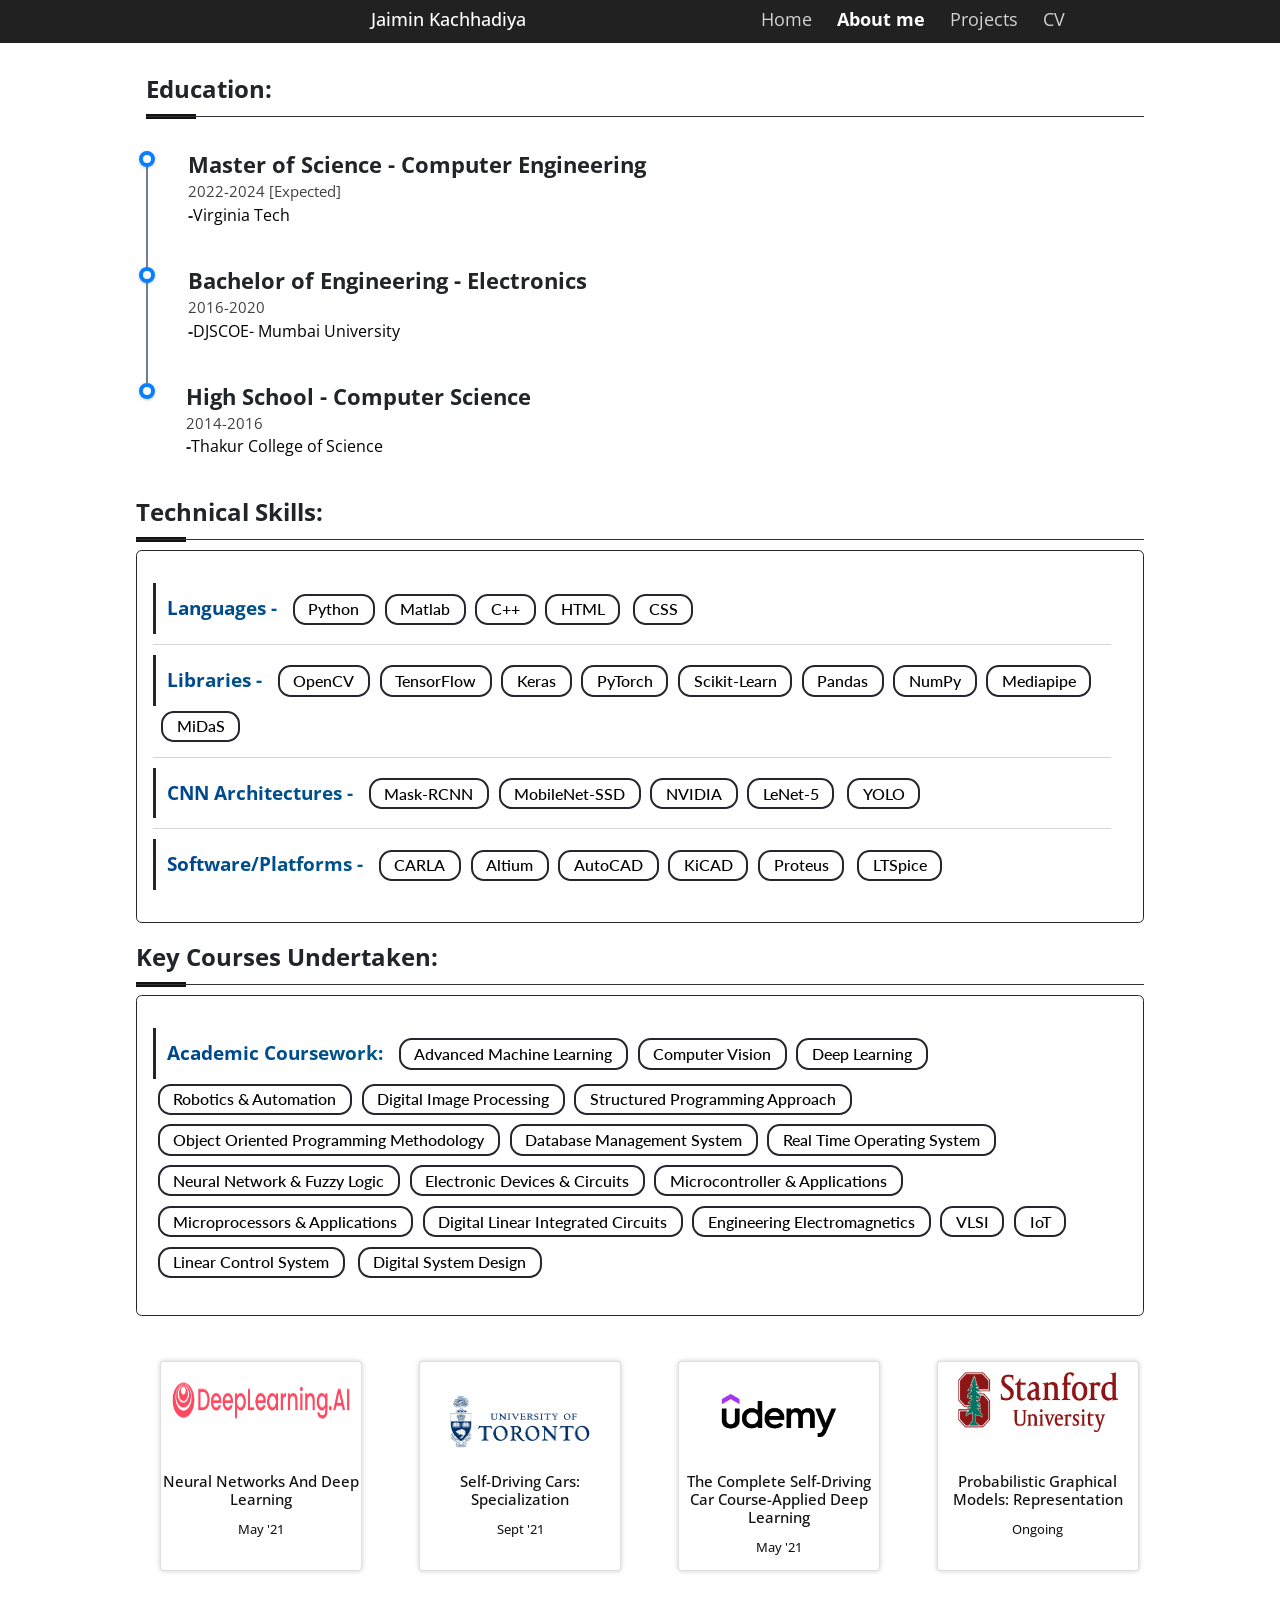
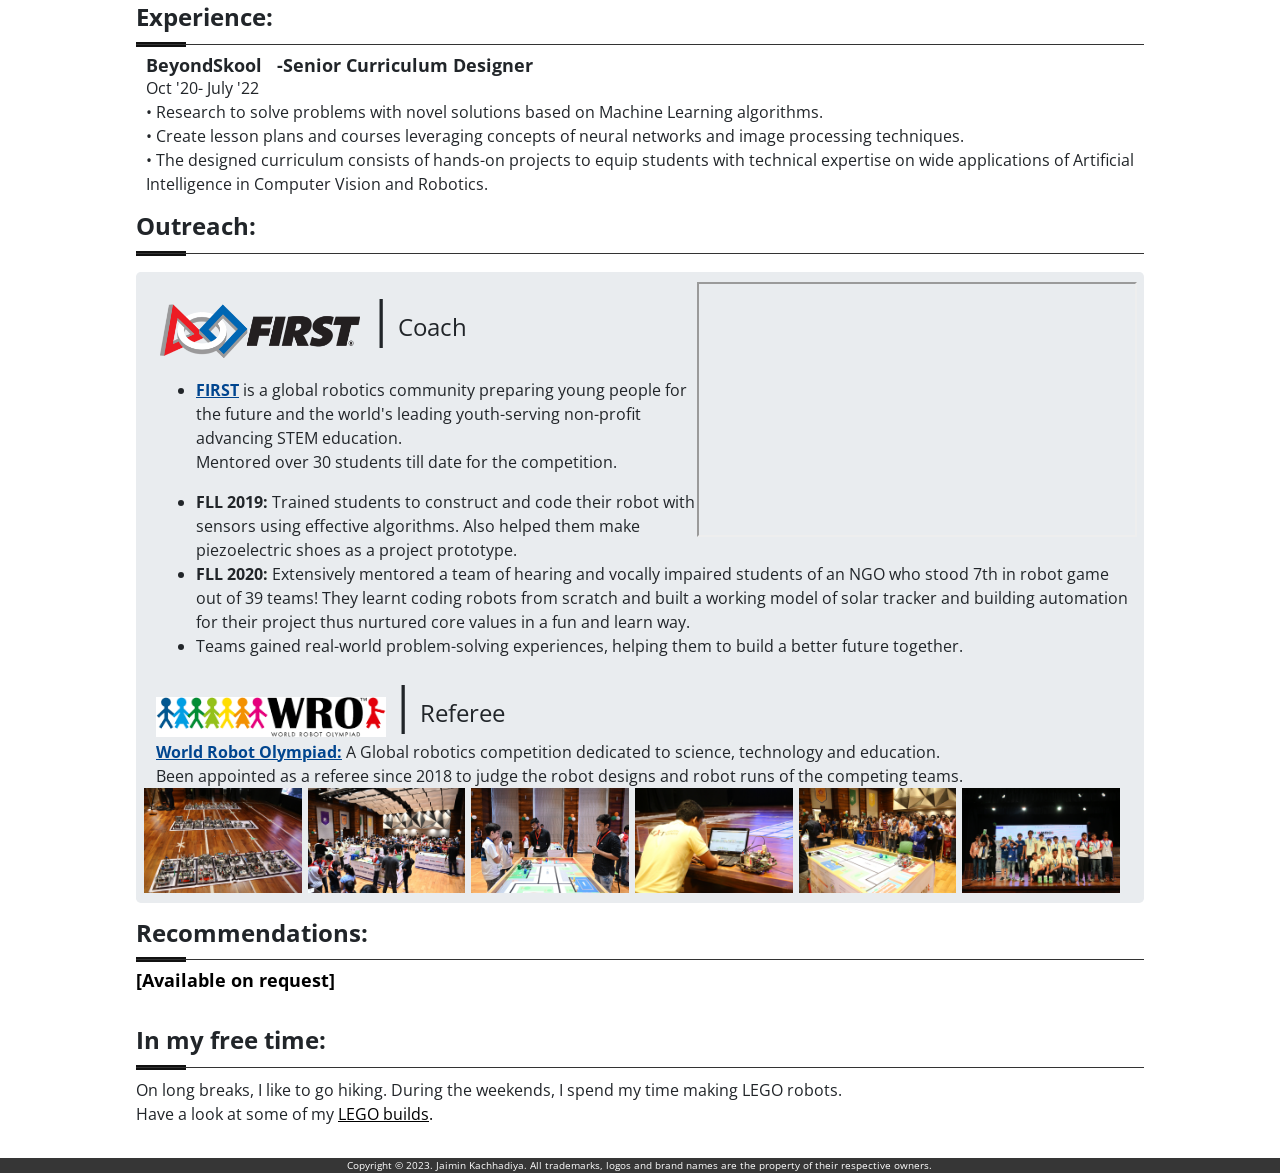
==== aboutme.html @ e893cf3d "Add files via upload" ====
<!DOCTYPE html>
<html lang="en" >
<head>
  <meta charset="UTF-8">
  <title>Jaimin-k/about_me</title>
  <link rel='stylesheet' href='https://cdnjs.cloudflare.com/ajax/libs/twitter-bootstrap/4.3.1/css/bootstrap.min.css'>
  <meta charset="utf-8" name="viewport" content="", initial-scale=1">
  <link href="css/frame.css" media="screen" rel="stylesheet" type="text/css" />
  <link href="css/controls.css" media="screen" rel="stylesheet" type="text/css" />
  <link href="css/custom.css" media="screen" rel="stylesheet" type="text/css" />
  <link href='https://fonts.googleapis.com/css?family=Open+Sans:400,700' rel='stylesheet' type='text/css'>
  <link href='https://fonts.googleapis.com/css?family=Open+Sans+Condensed:300,700' rel='stylesheet' type='text/css'>
  <link href="https://fonts.googleapis.com/css?family=Source+Sans+Pro:400,700" rel="stylesheet">
  <script src="https://ajax.googleapis.com/ajax/libs/jquery/3.3.1/jquery.min.js"></script>
  <script src="menu.html"></script>
  <script src="css/footer.css"></script>

  <meta charset="UTF-8">
  <title>Timeline</title>
  <link rel="stylesheet" href="dist2/style.css">
  <style>
    @import url("https://fonts.googleapis.com/css?family=Lato");

    a {
      text-decoration: none;
      white-space: nowrap;
      font-size: 1rem;
      color: #000;
    }
    a.tag {
      display: flex;
      padding: 0.1em 0.85em;
      font-family: Lato;
      margin: 0.3em;
      font-weight: 500;
      border: 2px solid #28242f;
      border-radius: 0.8em;
      transition: transform 0.2s;
      transition-timing-function: cubic-bezier(0.45, -0.85, 0.55, -0.45);
    }
    a.tag:hover {
      transform: scale(1.02);
      font-family: Lato;
      font-weight: 600;
      background: linear-gradient(to right, #0077ff, #1b94da);
      -webkit-background-clip: text;
      -webkit-text-fill-color: transparent;
    }

    .container {
      margin: 0px 0px 20px 0px;
      padding: 2em;
      padding-left: 1em;
      display: flex;
      flex-direction: column;
      width: 100%;
      max-width: inherit; 
      justify-content: space-between;
      align-items: left;
      font-size: 1rem;
      color: #000;
      border: 1px solid #28242f;
      border-radius: 0.35em;
      background-color: #fff;
      background-image: url(https://css-tricks.com/wp-content/themes/CSS-Tricks-17/images/featured-comment.svg);
      background-repeat: no-repeat;
      background-size: contain;
      background-position: 70% 50%;
      box-shadow: 0 10px 60px #fff;
    }
    .container .tags {
      margin: 0;
      display: flex;
      font-size: larger;
      text-transform: capitalize;
      justify-content: center;
      align-items: baseline;
      flex-wrap: wrap;
      flex-direction: row;
      justify-content: flex-start;
    }
    .container .tags span {
      margin-right: 0em;
      padding: 11px;
      text-transform: capitalize;
      transform: rotate(0deg);
      font-weight: bold;
      writing-mode: horizontal-rl;
      border-left: 3px solid #28242f;
      background: linear-gradient(to right, #00458f, #005688);
      -webkit-background-clip: text;
      -webkit-text-fill-color: transparent;
    }
    .container .tags a:last-child {
      margin-left: 0.5em;
    }
    .container .tags a:last-child:hover {
      color: white;
    }


  </style>
  <style>
      .footer {
      position: relative;
      left: -121px;
      bottom: -16px;
      font-size: x-small;
      /* width: 144%; */
      background-color: rgb(54, 54, 54);
      color: white;
      text-align: center;
      margin-left: -36px;
      margin-right: -277px;
      }
    
    
    .grid-container {
    display: flex;
    grid-gap: 10px;
    margin-right: -131px;
    padding-right: 114px;
    align-content: space-between;
    justify-content: space-evenly;
    align-items: normal;
    justify-items: left;
    }
    
    .projectBox {
      width: 200px;
      display: block;
      margin: 10px auto;
      padding-left: 0px;
    }
    
    .card {
      height: 210px;
      margin-left: 0px;
      display: inline-block ;
      margin-right: 0px;
      margin-top: 15px;
      padding-left: 0px;
      padding-top: 0px;
      padding-right: 0px;
      border-radius: 4px;
      box-shadow: 0px 0px 5px 0px rgba(0, 0, 0, 0.2);
      overflow: hidden;
      transition: 0.2s;
      text-transform: uppercase;
      text-align: center;
    }
    .card a {
      text-decoration: none;
      color: #101010;
    }
    .card:hover {
      box-shadow: 0px 0px 10px 0px rgba(0, 0, 0, 0.5);
    }
    .card .thumb {
      width: 200px;
      height: 110px;
      margin-left: 0px;
      padding-left: 0px;
      padding-bottom: 0px;
      margin-bottom: 0px;
      background: url("") no-repeat center;
    }
    .card .infos {
      padding: 0px 0px;
      background: #fff;
      
      padding-top: 0px;
      transition: 0.4s;
    }
    .card .infos h6 {
      font-size: 15px;
      font-weight: 520;
      padding-top: 0px;
      color: #101010;
      text-transform: capitalize;
    }
    .card .infos h7 {
      font-size: 13px;
      font-weight: 450;
      padding-bottom: 10px;
      color: #101010;
      text-transform: capitalize;
    }
    .card .infos h2 {
      font-weight: 300;
      color: #101010;
    }
    .card .infos h3 {
      text-align: center;
      padding-top: 0px;
      margin-bottom: -100px;
      font-size: 12px;
      text-transform: none;
      font-weight: lighter;
      padding-bottom: -20px;
      border-bottom: 0px solid rgba(0, 0, 0, 0.2);
      opacity: 0;
      transition: 0.5s;
    }
    .card .infos p {
      font-size: 13px;
      text-align: left;
      text-transform: ;
      
      color: #101010;
      opacity: 0;
      transition: 0.5s;
    }
    .card:hover .infos {
      
      transform: translateY(-10px);
    }
    .card:hover .infos a {
      text-decoration: underline;
      color: #101010 !important;
    }
    .card:hover .infos .seats, .card:hover .infos p, .card:hover .infos .details {
      opacity: 1;
    }

    .menu-index {
      color: rgb(255, 255, 255) !important;
      opacity: 1 !important;
      font-weight: 700 !important;
    }
    .container {
    color:white;
    margin: 100 auto;
    float: left;
    margin-right: 0px;
    }


    .images img {
    height:110px;
    padding-right: 2px;
    padding-bottom: 5px;
    }
  </style>
  
  <style>
    .video-container {
    overflow-x: hidden;
    position: relative;
    left: 515px;
    top:-127px;
    width:50%;
    
    }

    .video-container::after {
    padding-top: 56.25%;
    display: inside;
    position: relative;
    content: '';

   }

    .video-container iframe {
    position: relative;
    
    left: 100;
    width: 420px;
    height: 350px;
    }

    .three h1 {
      font-size: 28px;
      font-weight: 500;
      letter-spacing: 0;
      line-height: 800em;
      
      padding-bottom: 15px;
      position: relative;
    }
    .three h1:before {
      content: "";
      position: absolute;
      left: 0;
      bottom: 0;
      height: 5px;
      width: 50px;
      background-color: #111;
    }
    .three h1:after {
      content: "";
      position: absolute;
      left: 0;
      right: 0px;
      bottom: 2px;
      height: 1px;
      width: 100%;
      max-width: px;
      background-color: #333;
    } 
    .jumbotron {
        margin-top: 1em!important;
        padding-top: 10px;
        padding-bottom: 5px;
        padding-left: 20px;
        margin-bottom: 2px;
        margin-left: 0px;
        padding-right: 7px;
      }
  </style>

</head>
<body>
  
<!-- partial:index.partial.html -->
<div class="menu-container">
    <div class="menu">
      <div class="menu-table flex-row-space-between">
        <div class="logo flex-row-center">
          <a href="index.html" style="color: #ffffff;">Jaimin Kachhadiya</a>
        </div>
      
        
        <a class="menu-button" tabindex="0" href="javascript:void(0)">
          <img src="img/menu.png">
        </a>
        <div class="menu-items flex-row-center flex-item">
          <a href="index.html" class="menu-items">Home</a>
          <a href="aboutme.html" class="menu-index">About me</a>
          <a href="projects-def.html" class="menu-items">Projects</a>
          <a href="cuvt.html" class="menu-items">CV</a>
        </div>
      </div>
    </div>
  </div>


  
    
      <div class="widget">
        <div class="widget__body">
          
          <ul class="timeline">
            
            
            <p> </width><h2  class="display-5">Education:</h2><div class="three">
              <h1></h1>  
            
              <br>
             <li>
              <h2 class="title">Master of Science - Computer Engineering
</h2>
              <div class="information">
                <br>
                <span class="location">2022-2024 [Expected] </span>
                
              </div>
              <strong>-</strong><a href="https://eng.vt.edu/">Virginia Tech</a>
         
            </li>                                                                   
            <li>
              <h2 class="title">Bachelor of Engineering - Electronics</h2>
              <div class="information">
                <br>
                <span class="location">2016-2020 </span>
                
              </div>
              <strong>-</strong><a href="https://djsce.ac.in/">DJSCOE- Mumbai University</a>
         
            </li>
            <li>
              <h2 class="title">High School - Computer Science</h2>
              <div class="information">
              
                <span class="location">2014-2016</span>
                
              </div>
              <strong>-</strong><a href="https://www.tcsc.edu.in/">Thakur College of Science</a>
              
            </li>
            <br>
            
          </ul>


          <p> </width><h2  class="display-5">Technical Skills:</h2><div class="three">
            <h1></h1> 
            
          <div class="container">
            <p class="tags"> <span>Languages - </span><a class="tag" href="">Python</a><a class="tag" href="#" onclick="return false">Matlab</a><a class="tag active" href="#" onclick="return false">C++</a><a class="tag" href="#" onclick="return false">HTML</a>
            <a class="tag" href="#" onclick="return false">CSS</a>
            
            <hr style="margin-top: 10px; background: rgba(201, 201, 201, 0.788);"><p class="tags"> <span>Libraries - </span><a class="tag" href="#" onclick="return false">OpenCV</a><a class="tag" href="#" onclick="return false">TensorFlow</a><a class="tag active" href="#" onclick="return false">Keras</a><a class="tag active" href="#" onclick="return false">PyTorch</a>
              <a class="tag" href="#" onclick="return false">scikit-learn</a><a class="tag" href="#" onclick="return false">Pandas</a><a class="tag active" href="#" onclick="return false">NumPy</a><a class="tag" href="#" onclick="return false">Mediapipe</a><a class="tag" href="#" onclick="return false">MiDaS</a>
              
            <hr style="margin-top: 10px; background: rgba(201, 201, 201, 0.788);"><p class="tags"> <span>CNN Architectures - </span><a class="tag" href="#" onclick="return false">Mask-RCNN</a><a class="tag" href="#" onclick="return false">MobileNet-SSD</a><a class="tag active" href="#" onclick="return false">NVIDIA</a><a class="tag" href="#" onclick="return false">LeNet-5</a>
            <a class="tag" href="#" onclick="return false">YOLO</a>
            <hr style="margin-top: 10px; background: rgba(201, 201, 201, 0.788);"><p class="tags"> <span>Software/Platforms - </span><a class="tag" href="#" onclick="return false">CARLA</a><a class="tag" href="#" onclick="return false">Altium</a><a class="tag active" href="#" onclick="return false">AutoCAD</a><a class="tag" href="#" onclick="return false">KiCAD</a>
              <a class="tag" href="#" onclick="return false">Proteus</a><a class="tag" href="#" onclick="return false">LTSpice</a>
              
          </div>
          <p> </width><h2  class="display-5">Key Courses Undertaken:</h2><div class="three">
            <h1></h1> 
          
            <div class="container">
              <p class="tags"> <span>Academic Coursework: </span><a class="tag" href="" onclick="return false">Advanced Machine Learning</a><a class="tag" href="#" onclick="return false">Computer Vision</a><a class="tag" href="#" onclick="return false">Deep Learning</a><a class="tag" href="#" onclick="return false">Robotics & Automation</a><a class="tag" href="#" onclick="return false">Digital Image Processing</a><a class="tag" href="#"onclick="return false">Structured Programming Approach</a><a class="tag" href="#"onclick="return false">Object Oriented Programming Methodology</a><a class="tag" href="#"onclick="return false">Database Management System</a><a class="tag" href="#"onclick="return false">Real Time Operating System</a><a class="tag active" href="#"onclick="return false">Neural Network & Fuzzy Logic</a>
             
                <a class="tag" href="" onclick="return false">Electronic Devices & Circuits</a><a class="tag" href="#"onclick="return false">Microcontroller & Applications</a><a class="tag active" href="#"onclick="return false">Microprocessors & Applications</a><a class="tag" href="#"onclick="return false">Digital Linear Integrated Circuits</a>
                <a class="tag" href="#"onclick="return false">Engineering Electromagnetics</a><a class="tag" href="#"onclick="return false">VLSI</a><a class="tag" href="#"onclick="return false">IoT</a><a class="tag" href="#"onclick="return false">Linear control system</a><a class="tag" href="#"onclick="return false">Digital System Design</a>
                
               
                
              
            </div>
         
       <div class="grid-container">
        <div class="projectBox">
          <div class="card">
            <div class="thumb"><img src="res/res21/asset/asset/img/dlai.png" width="180" height="65" style="margin-inline-start: 1%;margin: 6px 2px 0px 2px;"></div>
            <div class="infos">
              <h6>Neural Networks and Deep Learning</h6> <h7>May '21</h7>
              <h3 class="seats"><a href="https://drive.google.com/file/d/1KINRUkPYaGq9GXNiQRCwVNQVjjgAQENk/view?usp=sharing" target="_blank" rel="noopener">View  Certificate</a></h3>
              
            </div>
            
          </div>
           
          </div> 

          <div class="projectBox">
            <div class="card">
              <div class="thumb"><img src="res/res21/asset/asset/img/ut.png" width="180" height="125" style="margin-inline-start: 1%;margin: -3px 2px 0px 2px;"></div>
              <div class="infos">
                <h6>Self-Driving Cars: Specialization</h6> <h7>Sept '21</h7>
                <h3 class="seats"><a href="https://drive.google.com/file/d/1JFdZHr-jlGdMW0pTaWVDOZtF7FeKSc1S/view?usp=sharing" target="_blank" rel="noopener">View  Certificate</a></h3>
                
              </div>
              
            </div>
             
          </div> 
            <div class="projectBox">
                 <div class="card">
                   <div class="thumb"><img src="res/res21/asset/asset/img/udemy.png" width="180" height="95" style="margin-inline-start: 1%;margin: 6px 2px 0px 2px;"></div>
                   <div class="infos">
                     <h6>The Complete Self-Driving Car Course-Applied Deep Learning</h6> <h7>May '21</h7>
                     <h3 class="seats"><a href="https://drive.google.com/file/d/1xiaq6pOni5OZIyMNFiYmcicnLsGAHSOA/view?usp=sharing" target="_blank" rel="noopener">View  Certificate</a></h3>
                     
                   </div>
                   
                 </div>
                  
                 </div> 
                 
            
            <div class="projectBox">
                 <div class="card">
                   <div class="thumb"><img src="res/res21/asset/asset/img/stanford.png" width="160" height="60" style="margin-inline-start: 1%;margin: 10px 2px 0px 2px;"> </div>
                   <div class="infos">
                     <h6>Probabilistic Graphical Models: Representation</h6> <h7>Ongoing</h7>
                     
                     
                     
                   </div>
                   
                </div>

                
                  
            </div>
                         
            </div> 
            <p> </width><h2  class="display-5">Experience:</h2><div class="three">
              
              <h1></h1>
              <ul class="timeline">
              
                  <h3 class="title">BeyondSkool &nbsp;&nbsp;-Senior Curriculum Designer</h3>
                  <div class="information">
                    
                    <span class="location">Oct '20- July '22 </span>
                    <br>• Research to solve problems with novel solutions based on Machine Learning algorithms. <br>• Create lesson plans and courses leveraging concepts of neural networks and image processing techniques.<br>• The designed curriculum consists of hands-on projects to equip students with technical expertise on wide applications of Artificial Intelligence in Computer Vision and Robotics.
              
                    
                  </div>
                                

              </ul>
              
              
            
            <p> </width><h2  class="display-5">Outreach:</h2><div class="three">
              <h1></h1> 
          
        
            <div class="jumbotron">
                <a href="https://www.firstinspires.org/" target="_blank" rel="noopener"><img src="res/res21/asset/asset/img/first.png" width="200" height="65" style="margin-inline-start: 2%;margin: 3px 4px 4px 4px;"></a>
                <font size="7">|</font> <font size="5">Coach</font>
                <div style="float: right; clear: right"> 
                
                    <iframe  width="440" height="255" src="https://www.youtube.com/embed/RcauUeKkQ_0" title="YouTube video player" frameborder="5" allow="accelerometer; autoplay; clipboard-write; encrypted-media; gyroscope; picture-in-picture" allowfullscreen></iframe></div>
                
            
              <ul>
              <li> <a href="https://www.firstinspires.org/" target="_blank" rel="noopener" style="text-decoration:underline; color: #00458f "><b>FIRST</b></a> is a global robotics community preparing young people for the future and the world's leading youth-serving non-profit advancing STEM education.<br>Mentored over 30 students till date for the competition.</p></li>
              <li><b>FLL 2019:</b> Trained students to construct and code their robot with sensors using effective algorithms. Also helped them make piezoelectric shoes as a project prototype.</li>
              <li><b>FLL 2020:</b> Extensively mentored a team of hearing and vocally impaired students of an NGO who stood 7th in robot game out of 39 teams! They learnt coding robots from scratch and built a working model of solar tracker and building automation for their project thus nurtured core values in a fun and learn way.</li> 
              
              <li>Teams gained real-world problem-solving experiences, helping them to build a better future together.</li></ul>
              
              <a href="https://wro-association.org/" target="_blank" rel="noopener"><img src="res/res21/asset/asset/img/wro.png" width="230" height="40" style="margin: 0px 0px 0px 0px;"></a>
                  <font size="7">|</font> <font size="5">Referee</font>
                  <br><b><a href="hhttps://wro-association.org/" target="_blank" rel="noopener" style="text-decoration:underline; color: #00458f;">World Robot Olympiad:</a> </b>A Global robotics competition dedicated to science, technology and education.
                   <br> Been appointed as a referee since 2018 to judge the robot designs and robot runs of the competing teams.

                  <div class="container1" style="border-radius:0px; padding: 0em; margin-left: 3px; background-color:; border-style: none; box-shadow: none; flex-direction: none;">
                    <div class="images row" >
                  <div style="float: left; clear: right"> 
                    
                    
                       
                        <img src="res/res21/asset/asset/img/wro0.jpg" />
                        <img src="res/res21/asset/asset/img/wro1.jpg" />
                        <img src="res/res21/asset/asset/img/wro3.jpg" />
                        <img src="res/res21/asset/asset/img/wro4.jpg" />
                        <img src="res/res21/asset/asset/img/wro5.jpg" />
                        <img src="res/res21/asset/asset/img/wro6.jpg" />
                      </div>
                      </div> <!--images row-->        
                </div> <!--container-->  
                </div>
              </div>
              <p> </width><h2  class="display-5">Recommendations:</h2><div class="three">
                <h1></h1>
                <a href="mailto:jaimin.jpk@gmail.com"><h3>[Available on request]</h3><a><br>
              </div>
               </width><h2  class="display-5">In my free time:</h2><div class="three">
                <h1></h1>
            <p> On long breaks, I like to go hiking. During the weekends, I spend my time making LEGO robots. <br>  Have a look at some of my <a href="https://bricksafe.com/pages/Jaimin-K/unbrickable" target="_blank"><u>LEGO builds</u>.</a><br> 
                </p></div>
              
          
          
          
  
                <div class="footer">
                  Copyright © 2023. Jaimin Kachhadiya. All trademarks, logos and brand names are the property of their respective owners.
                </div>

</div>

<!-- partial -->  


</body>

</html>
---- css/frame.css ----
/*************************************************************************
 * GitHub: https://github.com/yenchiah/project-website-template
 * Version: v3.29
 * This CSS file is for the website frame
 * If you want to keep this template updated, avoid modifying this file
 * Instead, add your own CSS in the index.css
 *************************************************************************/

html,
body {
  margin: 0;
  overscroll-behavior: none;
  padding: 0;
  background-color: white;
  font-family: 'Open Sans', Helvetica, Arial, sans-serif;
  left: 0;
  right: 0;
  overflow: initial;
  width: auto;
}

a {
  outline: none;
  cursor: pointer;
}

img {
  -webkit-touch-callout: none;
  -webkit-user-select: none;
  -khtml-user-select: none;
  -moz-user-select: none;
  -ms-user-select: none;
  user-select: none;
}

video {
  -webkit-touch-callout: none;
  -webkit-user-select: none;
  -khtml-user-select: none;
  -moz-user-select: none;
  -ms-user-select: none;
  user-select: none;
}

h2 {
  font-size: 24px;
  margin: 10px 0 0 0;
  padding: 0;
  font-weight: bold;
  
  font-family: 'Open Sans', Helvetica, Arial, sans-serif;
}

h3 {
  font-size: 18px;
  margin: 0px 0 0 0;
  padding: 0;
  font-weight: bold;
  text-transform: none;
  font-family: 'Open Sans', Helvetica, Arial, sans-serif;
}

ul,
ol {
  margin: 10px 0 10px 0;
}

li ol,
li ul {
  margin: 0;
}

hr {
  border: 0;
  height: 1px;
  background: #333;
  margin: 0 0 10px 0;
}

.menu-container {
  z-index: 2;
  position: relative;
  width: 100%;
  background-color: #212121;
  min-width: 300px;
  -webkit-touch-callout: none;
  -webkit-user-select: none;
  -khtml-user-select: none;
  -moz-user-select: none;
  -ms-user-select: none;
  user-select: none;
}

.menu {
  position: relative;
  margin: 0 auto;
  max-width: 900px;
}

.menu-table {
  padding: 6px 0px 10px 10px;
  width: 100%;
  margin: 0;
}

.menu-highlight {
  color: rgb(255, 255, 255) !important;
  opacity: 1 !important;
  font-weight: 700 !important;
}

.logo {
  margin-left: 20px;
}

.logo a {
  color: rgba(255, 255, 255, 0.8);
  font-family: 'Open Sans', Helvetica, Arial, sans-serif;
  font-size: 18px;

  text-decoration: none;
  font-weight: 500;
  flex: 1 auto;
  padding: 0px 180px 0px 0px;
}

.menu-button {
  width: 40px;
  height: 40px;
  display: none;
  cursor: pointer;
  margin-right: 20px;
}

.menu-button img {
  width: 30px;
  height: 30px;
}

.menu-items a {
  color: rgba(255, 255, 255, 0.8);
  text-decoration: none;
  font-weight: 400;
  font-size: 18px;
  flex: 1 auto;
  transition: opacity 0.1s ease-in-out;
  -moz-transition: opacity 0.1s ease-in-out;
  -webkit-transition: opacity 0.1s ease-in-out;
  font-family: 'Open Sans', Helvetica, Arial, sans-serif;
  white-space: nowrap;
}

.menu-items a:not(:last-child) {
  margin-right: 25px;
}

.menu-items a:hover {
  color: rgb(255, 255, 255);
  opacity: 1;
}

.content-container {
  z-index: 1;
  position: relative;
  width: 100%;
  min-width: 300px;
}

.content {
  position: relative;
  margin: 0 auto;
  font-size: 16px;
  font-family: 'Source Sans Pro', Helvetica, Arial, sans-serif;
  font-weight: 300;
  line-height: 1.5;
  max-width: 900px;
  overflow-x: auto;
}

.content p a,
.content ul a,
.content ol a {
  text-decoration: none;
  color: #005cbf;
}

.content p a:hover,
.content ul a:hover,
.content ol a:hover {
  text-decoration: underline;
}

.content-table {
  padding: 20px 10px;
  width: 100%;
  margin: 0;
}

.flex-column {
  display: flex;
  flex-direction: column;
  flex-wrap: wrap;
  justify-content: flex-start;
  align-items: stretch;
  align-content: stretch;
  box-sizing: border-box;
}

.flex-row-space-between {
  display: flex;
  flex-direction: row;
  flex-wrap: nowrap;
  justify-content: right;
  align-items: center;
  margin-left: 30px ;
  align-content: stretch;
  box-sizing: border-box;
}

.flex-row {
  display: flex;
  flex-direction: row;
  flex-wrap: wrap;
  justify-content: flex-start;
  align-items: center;
  
  align-content: stretch;
  box-sizing: border-box;
}

.flex-row-center {
  display: flex;
  font-size: 15;

  font-weight: 100;
  flex-direction: row;
  
  justify-content: center;
  align-items: stretch;
  align-content: stretch;
  box-sizing: border-box;
  padding-right:  15px;
}

.flex-item-stretch {
  flex: 1 auto;
}

.flex-item-stretch-2 {
  flex: 1 auto;
}

.flex-item-stretch-3 {
  flex: 1 auto;
}

.flex-item-stretch-4 {
  flex: 1 auto;
}

.flex-item-stretch-5 {
  flex: 1 auto;
}

.flex-item {
  margin: 0 40px;
}

.left-align {
  float: left;
}

.right-align {
  float: right;
}

.full-width {
  width: 100%;
}

.badge-text {
  font-size: 30px;
  font-weight: 700;
}

.text {
  margin: 10px 0 10px 0;
  padding: 0;
}

.text-large-margin {
  margin: 15px 0 15px 0;
  padding: 0;
}

.text-small-margin {
  margin: 5px 0 5px 0;
  padding: 0;
}

.text-no-margin {
  margin: 0;
  padding: 0;
}

.image {
  border-radius: 2px;
  width: 100%;
  margin: 15px 0;
  -webkit-touch-callout: none;
  -webkit-user-select: none;
  -khtml-user-select: none;
  -moz-user-select: none;
  -ms-user-select: none;
  user-select: none;
  display: flex;
}

.image.center {
  align-self: center;
}

.image img,
.image video {
  width: 100%;
  height: 100%;
  box-sizing: border-box;
  display: table-cell;
  overflow: hidden;
  border-radius: 2px;
}

.adaptive-image {
  background-position: center;
  background-repeat: no-repeat;
  background-size: cover;
}

.image-wrap-text {
  float: left;
  margin: 5px 40px 25px 0;
}

.image-caption {
  width: 100%;
  text-align: center;
  margin-top: -10px;
  margin-bottom: 10px;
}

.max-width-400 {
  max-width: 400px;
}

.max-width-140 {
  max-width: 140px;
}

ol.publication {
  display: flex;
  flex-direction: column-reverse;
  list-style: none;
  margin: 7px 0 7px 0;
  padding: 0;
  flex-wrap: wrap;
}

ol.publication li {
  display: flex;
  align-items: baseline;
  margin: 0;
  padding: 0;
}

ol.publication li p:before {
  line-height: 1;
  margin-right: 5px;
}

ol.publication.C-list {
  counter-reset: C-counter;
}

ol.publication.C-list li p {
  counter-increment: C-counter;
}

ol.publication.C-list li p:before {
  content: "[C"counter(C-counter)"]";
}

ol.publication.J-list {
  counter-reset: J-counter;
}

ol.publication.J-list li p {
  counter-increment: J-counter;
}

ol.publication.J-list li p:before {
  content: "[J"counter(J-counter)"]";
}

ol.publication.T-list {
  counter-reset: T-counter;
}

ol.publication.T-list li p {
  counter-increment: T-counter;
}

ol.publication.T-list li p:before {
  content: "[T"counter(T-counter)"]";
}

ol.publication.O-list {
  counter-reset: O-counter;
}

ol.publication.O-list li p {
  counter-increment: O-counter;
}

ol.publication.O-list li p:before {
  content: "[O"counter(O-counter)"]";
}

ol.publication.P-list {
  counter-reset: P-counter;
}

ol.publication.P-list li p {
  counter-increment: P-counter;
}

ol.publication.P-list li p:before {
  content: "[P"counter(P-counter)"]";
}

ol.publication.M-list {
  counter-reset: M-counter;
}

ol.publication.M-list li p {
  counter-increment: M-counter;
}

ol.publication.M-list li p:before {
  content: "[M"counter(M-counter)"]";
}

ol.publication.F-list {
  counter-reset: F-counter;
}

ol.publication.F-list li p {
  counter-increment: F-counter;
}

ol.publication.F-list li p:before {
  content: "[F"counter(F-counter)"]";
}

ol.publication.A-list {
  counter-reset: A-counter;
}

ol.publication.A-list li p {
  counter-increment: A-counter;
}

ol.publication.A-list li p:before {
  content: "[A"counter(A-counter)"]";
}

ol.nested {
  list-style: none;
  counter-reset: item;
}

ol.nested>li:before {
  counter-increment: item;
  content: counters(item, ".") ". ";
  padding-right: 0.6em;
}

.noselect {
  -webkit-touch-callout: none;
  -webkit-user-select: none;
  -khtml-user-select: none;
  -moz-user-select: none;
  -ms-user-select: none;
  user-select: none;
}

.center-align-content {
  display: flex;
  justify-content: center;
  align-items: center;
}

.left-align-content {
  display: flex;
  justify-content: flex-start;
  align-items: center;
}

.text-large {
  font-size: 20px;
}

.text-small {
  font-size: 12px;
}

.text-italic {
  font-style: italic;
}

.text-justify {
  text-align: justify;
}

.text-center {
  text-align: center;
}

.iframe-container {
  position: absolute;
  top: 61px;
  bottom: 0;
  left: 0;
  height: auto;
  width: 100%;
  min-width: 300px;
}

.iframe {
  border: 0;
  width: 100%;
  height: 100%;
}

.iframe-in-body {
  width: 100%;
  height: 400px;
  border: 1px solid #666666;
  margin: 15px 0;
}

.iframe-in-tab {
  width: 100%;
  height: 400px;
  border: 0;
  margin: 0;
  padding: 0;
}

.force-no-scroll {
  overflow-y: hidden;
}

.force-scroll {
  overflow-y: scroll;
}

.highlight-text {
  font-weight: bold;
}

.custom-text-info,
.custom-text-info p,
.custom-text-info a {
  color: #17a2b8;
}

.custom-text-info a:hover {
  color: #007082;
}

.custom-text-primary,
.custom-text-primary p,
.custom-text-primary a {
  color: #007bff;
}

.custom-text-primary a:hover {
  color: #005cbf;
}

.custom-text-danger,
.custom-text-danger p,
.custom-text-danger a {
  color: #dc3545;
}

.custom-text-danger a:hover {
  color: #a71120;
}

.gallery {
  display: flex;
  flex-direction: row;
  flex-wrap: wrap;
  justify-content: flex-start;
  align-items: center;
  align-content: stretch;
  box-sizing: border-box;
  width: 100%;
  padding: 0 10px;
}

.gallery a {
  border: 1px solid rgba(0, 0, 0, 0);
  color: black;
  text-decoration: none;
  padding: 10px;
  cursor: default;
  -webkit-touch-callout: none;
  -webkit-user-select: none;
  -khtml-user-select: none;
  -moz-user-select: none;
  -ms-user-select: none;
  user-select: none;
}

.gallery a>img,
.gallery a>video {
  border-radius: 2px;
  width: 100%;
  background-image: url(../img/loading.gif);
  background-repeat: no-repeat;
  background-size: 30px 30px;
  background-position: center;
  min-height: 50px;
}

.gallery a>div {
  width: 100%;
  text-align: center;
}

.custom-table-container {
  display: grid;
  width: fit-content;
  width: -moz-fit-content;
  margin: 15px 0;
}

.custom-table-container.center {
  margin-left: auto;
  margin-right: auto;
}

.custom-table {
  display: block;
  overflow-x: auto;
  border: 1px solid #666666;
  border-collapse: collapse;
  border-spacing: 0;
  empty-cells: show;
  margin: 0;
  padding: 0;
}

.custom-table thead {
  text-align: left;
  border-bottom: 1px solid #666666;
}

.custom-table tfoot {
  border-top: 1px solid #666666;
}

.custom-table tr.bg-color-gray {
  background-color: #dadada;
}

.custom-table tr.bg-color-light-gray {
  background-color: #efefef;
}

.custom-table td,
.custom-table th {
  padding: 5px 10px;
}

.no-top-margin {
  margin-top: 0;
}

.no-bottom-margin {
  margin-bottom: 0;
}

.break-long-url {
  /* These are technically the same, but use both */
  overflow-wrap: break-word;
  word-wrap: break-word;

  -ms-word-break: break-all;
  /* This is the dangerous one in WebKit, as it breaks things wherever */
  word-break: break-all;
  /* Instead use this non-standard one: */
  word-break: break-word;

  /* Adds a hyphen where the word breaks, if supported (No Blink) */
  -ms-hyphens: auto;
  -moz-hyphens: auto;
  -webkit-hyphens: auto;
  hyphens: auto;
}

.graph-title {
  font-size: 20px;
  margin-bottom: 0;
  margin-top: 15px;
}

.add-top-margin {
  margin-top: 15px;
}

.add-top-margin-small {
  margin-top: 5px;
}

.add-top-margin-large {
  margin-top: 20px;
}

.add-bottom-margin {
  margin-bottom: 15px;
}

.add-bottom-margin-small {
  margin-bottom: 5px;
}

.add-bottom-margin-large {
  margin-bottom: 20px;
}

@media screen and (min-width: 900px) {
  .flex-item-stretch {
    flex: 1;
  }

  .flex-item-stretch-2 {
    flex: 2;
  }

  .flex-item-stretch-3 {
    flex: 3;
  }

  .flex-item-stretch-4 {
    flex: 4;
  }

  .flex-item-stretch-5 {
    flex: 5;
  }
}

@media screen and (max-width: 750px) {
  .logo {
    -webkit-tap-highlight-color: transparent;
  }

  .menu-items {
    display: none;
    width: 100%;
  }

  .menu-items a:first-child {
    margin-top: 10px;
  }

  .menu-items a {
    width: 100%;
    padding: 10px 0;
    border-top: 1px solid rgba(255, 255, 255, 0.5);
  }

  .menu-button {
    display: flex;
    flex-direction: row;
    flex-wrap: wrap;
    justify-content: flex-end;
    align-items: center;
    align-content: stretch;
    box-sizing: border-box;
    -webkit-tap-highlight-color: transparent;
  }

  .menu-button:focus {
    pointer-events: none;
  }

  .menu-button:focus+.menu-items {
    display: block;
  }

  .menu-button:focus+.menu-items a {
    display: block;
  }

  .menu-items:hover {
    display: block;
  }

  .menu-items>a {
    display: block;
  }

  .image-wrap-text {
    max-width: 100%;
    margin-bottom: 20px;
    margin-right: 0;
  }
}

@media screen and (min-width: 900px) {
  .gallery a {
    flex: 1 0 25%;
    max-width: 25%;
  }
}

@media screen and (min-width: 700px) and (max-width: 900px) {
  .gallery a {
    flex: 1 0 33.3%;
    max-width: 33.3%;
  }
}

@media screen and (min-width: 500px) and (max-width: 700px) {
  .gallery a {
    flex: 1 0 50%;
    max-width: 50%;
  }
}

@media screen and (max-width: 500px) {
  .gallery a {
    flex: 1 0 100%;
    max-width: 100%;
  }
}
---- css/controls.css ----
/*************************************************************************
 * GitHub: https://github.com/yenchiah/project-website-template
 * Version: v3.29
 * This CSS file has control elements that do not require JavaScript
 * If you want to keep this template updated, avoid modifying this file
 * Instead, add your own CSS in the index.css
 *************************************************************************/

.custom-image-button {
  display: flex;
  flex-direction: column;
  flex-wrap: wrap;
  justify-content: flex-start;
  align-items: stretch;
  align-content: stretch;
  box-sizing: border-box;
  text-decoration: none;
  -webkit-touch-callout: none;
  -webkit-user-select: none;
  -khtml-user-select: none;
  -moz-user-select: none;
  -ms-user-select: none;
  user-select: none;
}

.custom-button {
  font-family: 'Open Sans', Helvetica, Arial, sans-serif;
  padding: 10px 20px;
  text-align: center;
  font-size: 14px;
  line-height: 15px;
  outline: none;
  border-radius: 2px;
  cursor: pointer;
  box-shadow: none;
  transition: background-color 0.1s, box-shadow 0.1s, border 0.1s;
  text-decoration: none;
  display: block;
  box-sizing: border-box;
  color: white;
  border: 1px solid #7d7d7d;
  background-color: #7d7d7d;
  -webkit-touch-callout: none;
  -webkit-user-select: none;
  -khtml-user-select: none;
  -moz-user-select: none;
  -ms-user-select: none;
  user-select: none;
}

.custom-button:not(:disabled):hover {
  background-color: #4d4d4d;
  border-color: #4d4d4d;
}

.custom-button:not(:disabled):active {
  background-color: #4d4d4d;
  border-color: #4d4d4d;
}

.custom-button:disabled {
  opacity: 0.4;
  cursor: default;
}

.custom-button-primary {
  background-color: #007bff;
  border-color: #007bff;
}

.custom-button-primary:not(:disabled):hover {
  background-color: #005cbf;
  border-color: #005cbf;
}

.custom-button-primary:not(:disabled):active {
  background-color: #005cbf;
  border-color: #005cbf;
}

.custom-button-danger {
  background-color: #dc3545;
  border-color: #dc3545;
}

.custom-button-danger:not(:disabled):hover {
  background-color: #a71120;
  border-color: #a71120;
}

.custom-button-danger:not(:disabled):active {
  background-color: #a71120;
  border-color: #a71120;
}

.custom-button-info {
  background-color: #17a2b8;
  border-color: #17a2b8;
}

.custom-button-info:not(:disabled):hover {
  background-color: #007082;
  border-color: #007082;
}

.custom-button-info:not(:disabled):active {
  background-color: #007082;
  border-color: #007082;
}

.custom-button-flat {
  font-family: 'Open Sans', Helvetica, Arial, sans-serif;
  text-align: center;
  font-size: 16px;
  line-height: 16px;
  outline: none;
  border-radius: 48px;
  cursor: pointer;
  box-shadow: none;
  transition: background-color 0.1s, box-shadow 0.1s, border 0.1s;
  text-decoration: none;
  color: black;
  border: 1px solid #777777;
  background-color: white;
  padding: 13px;
  display: flex;
  flex-direction: row;
  flex-wrap: wrap;
  justify-content: center;
  align-items: center;
  align-content: center;
  box-sizing: border-box;
  -webkit-touch-callout: none;
  -webkit-user-select: none;
  -khtml-user-select: none;
  -moz-user-select: none;
  -ms-user-select: none;
  user-select: none;
}

.custom-button-flat.large {
  font-size: 18px;
  line-height: 18px;
  padding: 17px;
  border-radius: 56px;
}

.custom-button-flat.small {
  font-size: 14px;
  line-height: 14px;
  padding: 12px;
  border-radius: 42px;
}

.custom-button-flat:disabled {
  opacity: 0.4;
  cursor: default;
}

.custom-button-flat img {
  width: 20px;
  height: 20px;
}

.custom-button-flat.small img {
  width: 16px;
  height: 16px;
}

.custom-button-flat.large img {
  width: 24px;
  height: 24px;
}

.custom-button-flat span {
  margin-left: 6px;
}

input.custom-textbox,
textarea.custom-textbox {
  font-family: 'Source Sans Pro', Helvetica, Arial, sans-serif;
  box-sizing: border-box;
  padding: 5px 10px;
  background: rgb(255, 255, 255);
  border: 1px solid #7d7d7d;
  font-size: 16px;
  outline: none;
  border-radius: 2px;
  resize: vertical;
}

input.custom-textbox {
  min-height: 37px;
  max-height: 37px;
}

textarea.custom-textbox {
  min-height: 60px;
  max-height: 200px;
}

input[readonly].custom-textbox,
textarea[readonly].custom-textbox {
  cursor: default;
  background: rgb(230, 230, 230);
}

.control-group {
  display: flex;
  flex-direction: row;
  flex-wrap: wrap;
  justify-content: flex-start;
  align-items: center;
  align-content: stretch;
  box-sizing: border-box;
  -webkit-touch-callout: none;
  -webkit-user-select: none;
  -khtml-user-select: none;
  -moz-user-select: none;
  -ms-user-select: none;
  user-select: none;
}

.control-group .custom-image-button {
  margin: 10px 0 10px 0;
}

.control-group .custom-image-button:not(:last-child) {
  margin-right: 15px;
}

.control-group .custom-button {
  margin: 10px 0 10px 0;
}

.control-group .custom-button:not(:last-child) {
  margin-right: 15px;
}

.control-group .custom-button-flat {
  margin: 10px 0 10px 0;
}

.control-group .custom-button-flat:not(:last-child) {
  margin-right: 15px;
}

.control-group .custom-textbox {
  margin: 10px 0 10px 0;
}

.control-group .custom-textbox:not(:last-child) {
  margin-right: 15px;
}

@media screen and (max-width: 500px) {
  .stretch-on-mobile {
    margin-left: 0 !important;
    margin-right: 0 !important;
    flex: 1 0 100%;
    max-width: 100%;
  }
}

.pulse-white {
  box-shadow: 0 0 0 rgba(255, 255, 255, 0.5);
  animation: pulse-white 2s infinite;
}

@-webkit-keyframes pulse-white {
  0% {
    -webkit-box-shadow: 0 0 0 0 rgba(255, 255, 255, 0.5);
  }

  70% {
    -webkit-box-shadow: 0 0 0 15px rgba(255, 255, 255, 0);
  }

  100% {
    -webkit-box-shadow: 0 0 0 0 rgba(255, 255, 255, 0);
  }
}

@keyframes pulse-white {
  0% {
    -moz-box-shadow: 0 0 0 0 rgba(255, 255, 255, 0.5);
    box-shadow: 0 0 0 0 rgba(255, 255, 255, 0.5);
  }

  70% {
    -moz-box-shadow: 0 0 0 15px rgba(255, 255, 255, 0);
    box-shadow: 0 0 0 15px rgba(255, 255, 255, 0);
  }

  100% {
    -moz-box-shadow: 0 0 0 0 rgba(255, 255, 255, 0);
    box-shadow: 0 0 0 0 rgba(255, 255, 255, 0);
  }
}

.pulse-black {
  box-shadow: 0 0 0 rgba(0, 0, 0, 0.5);
  animation: pulse-black 2s infinite;
}

@-webkit-keyframes pulse-black {
  0% {
    -webkit-box-shadow: 0 0 0 0 rgba(0, 0, 0, 0.5);
  }

  70% {
    -webkit-box-shadow: 0 0 0 15px rgba(0, 0, 0, 0);
  }

  100% {
    -webkit-box-shadow: 0 0 0 0 rgba(0, 0, 0, 0);
  }
}

@keyframes pulse-black {
  0% {
    -moz-box-shadow: 0 0 0 0 rgba(0, 0, 0, 0.5);
    box-shadow: 0 0 0 0 rgba(0, 0, 0, 0.5);
  }

  70% {
    -moz-box-shadow: 0 0 0 15px rgba(0, 0, 0, 0);
    box-shadow: 0 0 0 15px rgba(0, 0, 0, 0);
  }

  100% {
    -moz-box-shadow: 0 0 0 0 rgba(0, 0, 0, 0);
    box-shadow: 0 0 0 0 rgba(0, 0, 0, 0);
  }
}

.pulse-primary {
  box-shadow: 0 0 0 rgba(0, 123, 255, 0.5);
  animation: pulse-primary 2s infinite;
}

@-webkit-keyframes pulse-primary {
  0% {
    -webkit-box-shadow: 0 0 0 0 rgba(0, 123, 255, 0.5);
  }

  70% {
    -webkit-box-shadow: 0 0 0 15px rgba(0, 123, 255, 0);
  }

  100% {
    -webkit-box-shadow: 0 0 0 0 rgba(0, 123, 255, 0);
  }
}

@keyframes pulse-primary {
  0% {
    -moz-box-shadow: 0 0 0 0 rgba(0, 123, 255, 0.5);
    box-shadow: 0 0 0 0 rgba(0, 123, 255, 0.5);
  }

  70% {
    -moz-box-shadow: 0 0 0 15px rgba(0, 123, 255, 0);
    box-shadow: 0 0 0 15px rgba(0, 123, 255, 0);
  }

  100% {
    -moz-box-shadow: 0 0 0 0 rgba(0, 123, 255, 0);
    box-shadow: 0 0 0 0 rgba(0, 123, 255, 0);
  }
}

.pulse-danger {
  box-shadow: 0 0 0 rgba(220, 53, 69, 0.5);
  animation: pulse-danger 2s infinite;
}

@-webkit-keyframes pulse-danger {
  0% {
    -webkit-box-shadow: 0 0 0 0 rgba(220, 53, 69, 0.5);
  }

  70% {
    -webkit-box-shadow: 0 0 0 15px rgba(220, 53, 69, 0);
  }

  100% {
    -webkit-box-shadow: 0 0 0 0 rgba(220, 53, 69, 0);
  }
}

@keyframes pulse-danger {
  0% {
    -moz-box-shadow: 0 0 0 0 rgba(220, 53, 69, 0.5);
    box-shadow: 0 0 0 0 rgba(220, 53, 69, 0.5);
  }

  70% {
    -moz-box-shadow: 0 0 0 15px rgba(220, 53, 69, 0);
    box-shadow: 0 0 0 15px rgba(220, 53, 69, 0);
  }

  100% {
    -moz-box-shadow: 0 0 0 0 rgba(220, 53, 69, 0);
    box-shadow: 0 0 0 0 rgba(220, 53, 69, 0);
  }
}

.pulse-info {
  box-shadow: 0 0 0 rgba(23, 162, 184, 0.5);
  animation: pulse-info 2s infinite;
}

@-webkit-keyframes pulse-info {
  0% {
    -webkit-box-shadow: 0 0 0 0 rgba(23, 162, 184, 0.5);
  }

  70% {
    -webkit-box-shadow: 0 0 0 15px rgba(23, 162, 184, 0);
  }

  100% {
    -webkit-box-shadow: 0 0 0 0 rgba(23, 162, 184, 0);
  }
}

@keyframes pulse-info {
  0% {
    -moz-box-shadow: 0 0 0 0 rgba(23, 162, 184, 0.5);
    box-shadow: 0 0 0 0 rgba(23, 162, 184, 0.5);
  }

  70% {
    -moz-box-shadow: 0 0 0 15px rgba(23, 162, 184, 0);
    box-shadow: 0 0 0 15px rgba(23, 162, 184, 0);
  }

  100% {
    -moz-box-shadow: 0 0 0 0 rgba(23, 162, 184, 0);
    box-shadow: 0 0 0 0 rgba(23, 162, 184, 0);
  }
}
---- css/custom.css ----
/*************************************************************************
 * Your custom CSS file
 *************************************************************************/

.custom-dropdown {
  width: 240px;
}

.custom-textbox {
  width: 240px;
}

#dialog-1,
#dialog-2,
#dialog-3,
#dialog-4,
#share-dialog {
  display: none;
}

#share-url {
  width: 100%;
  -webkit-touch-callout: default !important;
  -webkit-user-select: text !important;
  -khtml-user-select: text !important;
  -moz-user-select: text !important;
  -ms-user-select: text !important;
  user-select: text !important;
}

#share-url-copy-prompt {
  display: none;
  color: #007bff;
}
---- dist2/style.css ----
@import url(https://fonts.googleapis.com/css?family=Roboto:100,300,400,500,700);
*, *:before, *:after {
  box-sizing: border-box;
}

body {
  padding: 0px;
  display: 0 ;
  align-items: right;
  border-left: 30px;
  justify-content: right;
  background-color: rgb(255, 255, 255);
  
  font-weight: 300;
  padding-left: 0px;
  margin-left: 0px;
  
}

.widget {
  padding-left: 120px ; /*distance from left side*/
  padding-right: 120px; 
  
  flex-direction: row;
  
  font-size: 1rem;
  font-weight: 400;
  overflow: hidden;
  position: relative;
  background: #ffffff;
  /*border-radius: 2px
  box-shadow: 0 1px 3px 0 rgba(0, 0, 0, 0.21);*/
  -webkit-tap-highlight-color: transparent;
  -webkit-tap-highlight-color: rgba(255, 255, 255, 0.418);
  z-index: 1;
}
.widget .widget__body {
  padding: 1rem;
}

.timeline {
  list-style: none;
  margin: 0 0 0 10px;
  padding: 0;
}
.timeline li {
  position: relative;
  margin: 0;
  border-left: 2px solid rgba(0, 25, 56, 0.555);
  padding: 0 0 16px 16px;
}
.timeline li:before {
  content: "";
  width: 16px;
  height: 16px;
  position: absolute;
  left: -9px;
  
  border-radius: 50%;
  background-color: #fff;
  padding: 4px;
  border: 4px solid #077fff;
  box-shadow: 0 1px 3px 0 rgba(0, 0, 0, 0.21);
}
@media (min-width: 768px) {
  .timeline li {
    padding: 0 0 40px 40px;
  }
}
.timeline li .title {
  font-size: 22px;
  font-weight: 700;
  margin: 0;
}
.timeline li:first-child .title {
  margin-top: 10px;
}
.timeline li:last-of-type {
  border: 0;
}
@media (min-width: 768px) {
  .timeline li:last-of-type {
    padding: 0 0 0 40px;
  }
}
.timeline li:last-of-type:before {
  left: -7px;
}
.timeline li .information {
  color: rgb(80, 80, 80);
  display: flex;
  justify-content: 0;
  align-items: center;
  
}
.timeline li .location {
  color: rgb(65, 65, 65);
  font-size: 15px;
  font-weight: 400;
  padding-top: 3px;
}
.timeline li .time {
  margin-left: auto;
  font-size: 12px;
  font-weight: 300;
  color: rgb(0, 0, 0);
}
.timeline li p {
  margin: 0 0 10px;
  font-size: 14px;
  color: rgb(0, 0, 0);
}
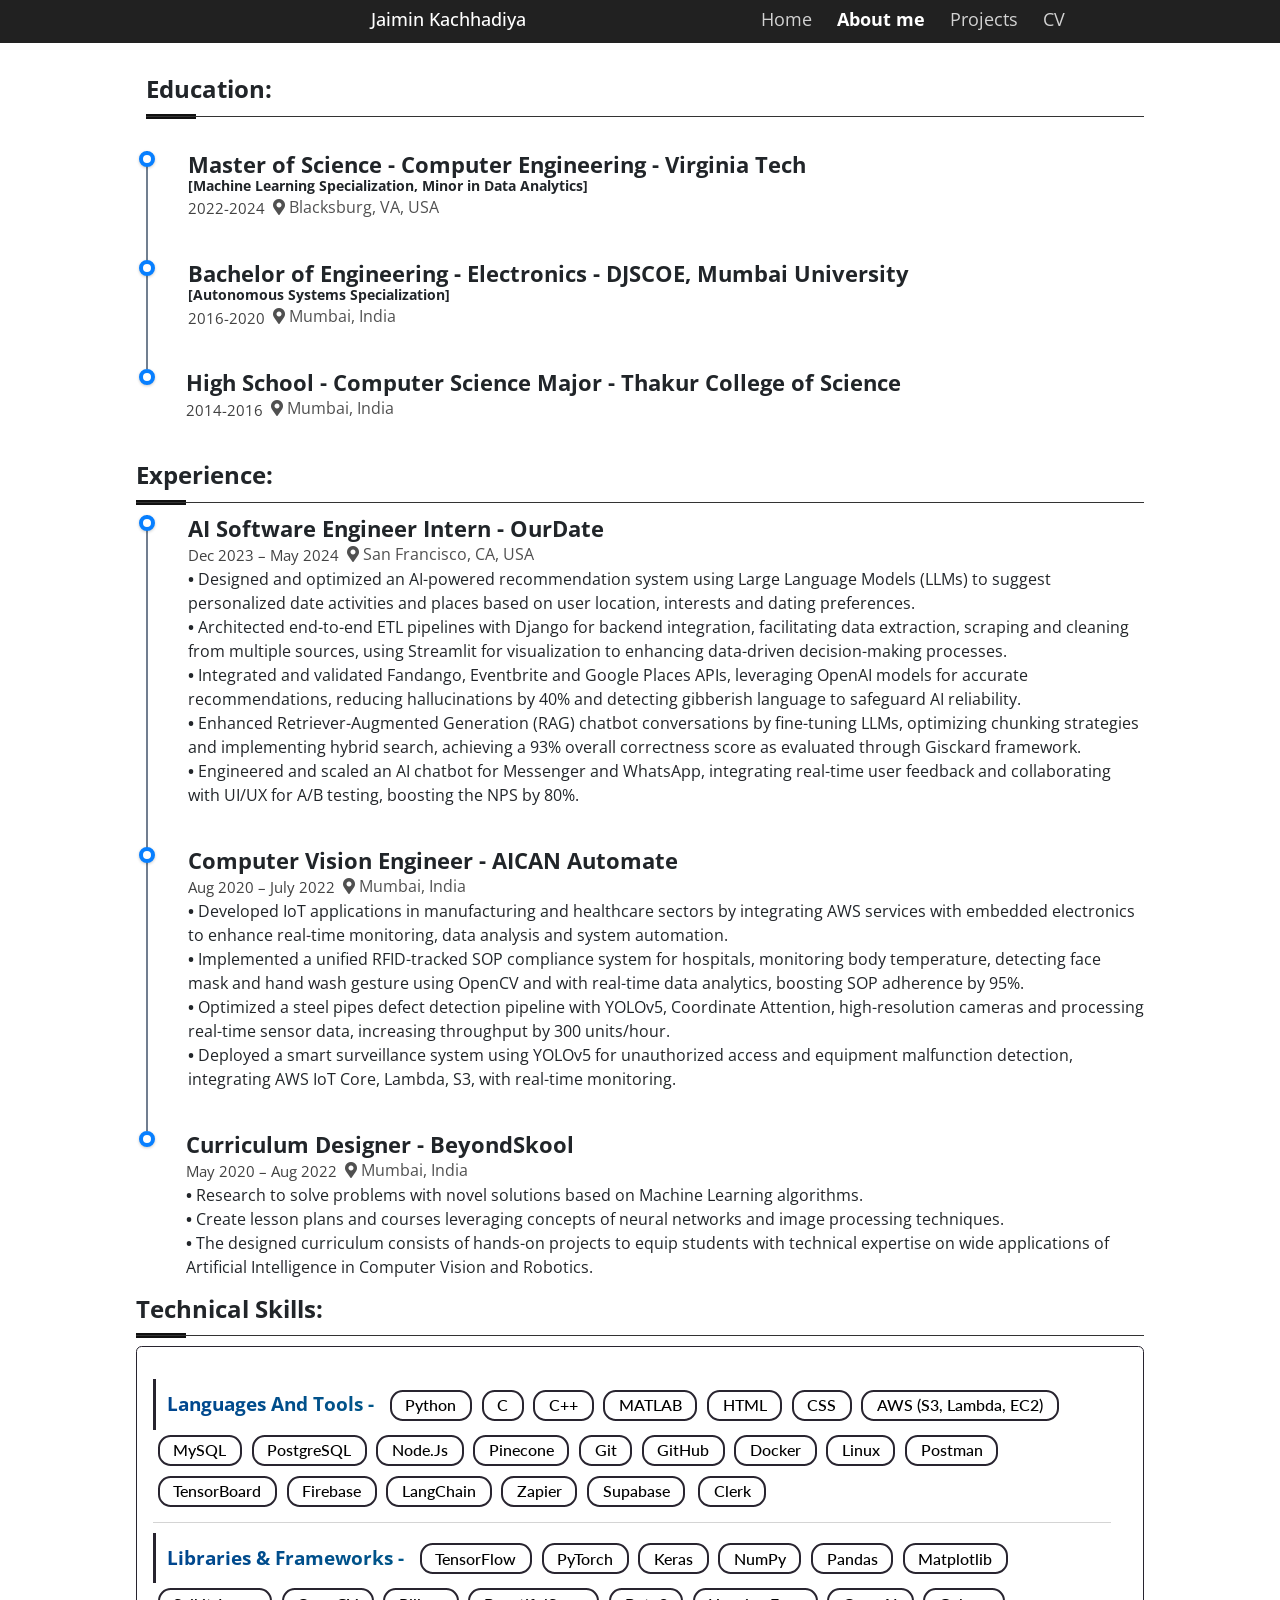
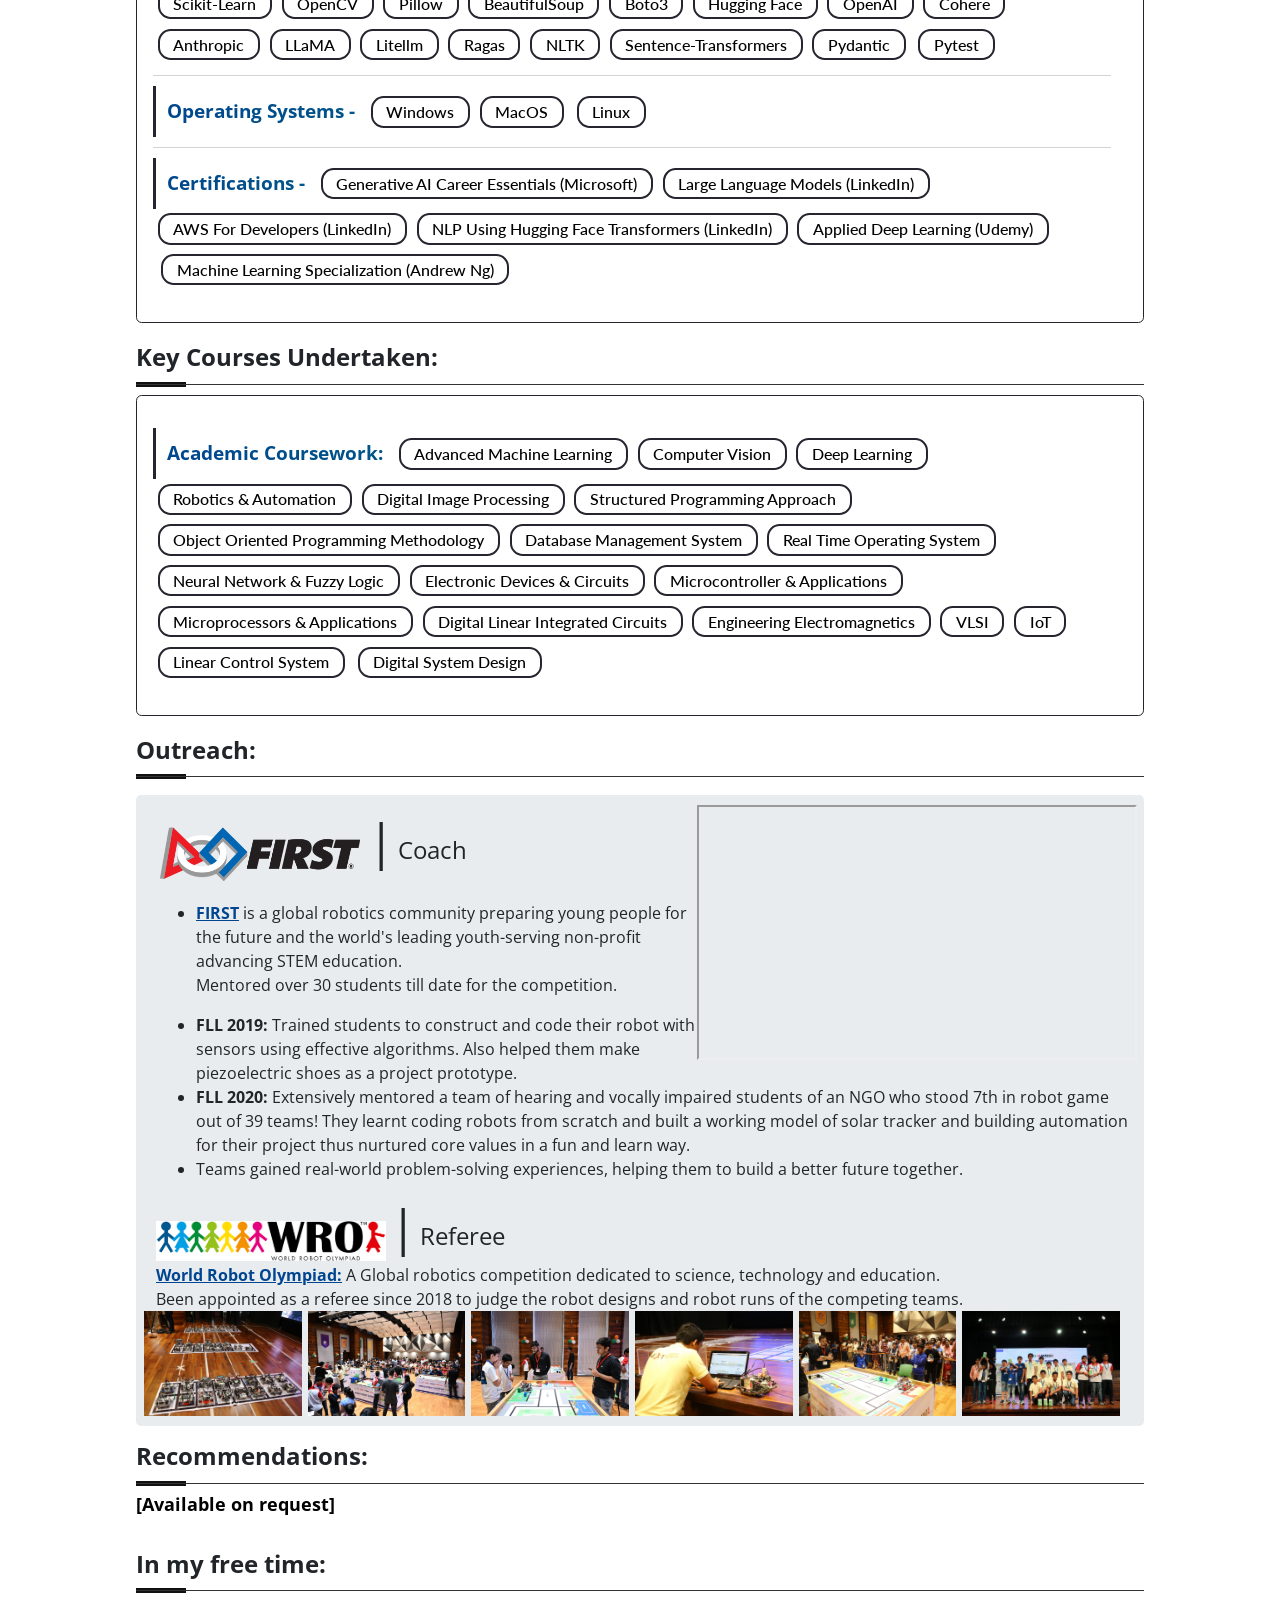
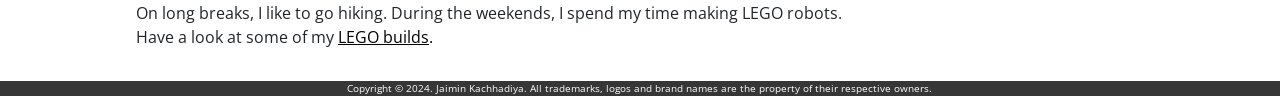
==== commit 2f994ca5: "Update" ====
--- a/aboutme.html
+++ b/aboutme.html
@@ -18,6 +18,7 @@
   <meta charset="UTF-8">
   <title>Timeline</title>
   <link rel="stylesheet" href="dist2/style.css">
+  <link rel="stylesheet" href="https://cdnjs.cloudflare.com/ajax/libs/font-awesome/5.15.3/css/all.min.css">
   <style>
     @import url("https://fonts.googleapis.com/css?family=Lato");
 
@@ -307,6 +308,20 @@
         margin-left: 0px;
         padding-right: 7px;
       }
+
+    .logo-container {
+    margin-top: 10px;
+     }
+
+    .logo-container img {
+    max-width: 60px;
+    max-height: 60px;
+    display: block;
+     }
+
+  .logo-container a {
+    text-decoration: none;
+  }
   </style>
 
 </head>
@@ -348,55 +363,88 @@
             
               <br>
              <li>
-              <h2 class="title">Master of Science - Computer Engineering
-</h2>
+              <h2 class="title">Master of Science - Computer Engineering - Virginia Tech</h2>
+              <h3 style="font-size: 0.9em;">[Machine Learning Specialization, Minor in Data Analytics]</h3>
               <div class="information">
                 <br>
-                <span class="location">2022-2024 [Expected] </span>
-                
+                <span class="location"> 2022-2024 </span>&nbsp;&nbsp; <i class="fas fa-map-marker-alt"></i>&nbsp;Blacksburg, VA, USA
               </div>
-              <strong>-</strong><a href="https://eng.vt.edu/">Virginia Tech</a>
-         
+              
             </li>                                                                   
             <li>
-              <h2 class="title">Bachelor of Engineering - Electronics</h2>
+              <h2 class="title">Bachelor of Engineering - Electronics - DJSCOE, Mumbai University</h2>
+              <h3 style="font-size: 0.9em;">[Autonomous Systems Specialization]</h3>
               <div class="information">
                 <br>
-                <span class="location">2016-2020 </span>
-                
+                <span class="location"> 2016-2020 </span>&nbsp;&nbsp; <i class="fas fa-map-marker-alt"></i>&nbsp;Mumbai, India
               </div>
-              <strong>-</strong><a href="https://djsce.ac.in/">DJSCOE- Mumbai University</a>
-         
             </li>
             <li>
-              <h2 class="title">High School - Computer Science</h2>
+              <h2 class="title">High School - Computer Science Major - Thakur College of Science</h2>
               <div class="information">
-              
-                <span class="location">2014-2016</span>
-                
+                <span class="location"> 2014-2016</span>&nbsp;&nbsp;<i class="fas fa-map-marker-alt"></i>&nbsp;Mumbai, India
               </div>
-              <strong>-</strong><a href="https://www.tcsc.edu.in/">Thakur College of Science</a>
               
             </li>
             <br>
             
           </ul>
 
+          <p> </width><h2  class="display-5">Experience:</h2><div class="three">
+            <h1></h1>
+            <ul class="timeline">
+            
+                <li>
+                  <h2 class="title">AI Software Engineer Intern - OurDate</h2>
+                  <div class="information">
+                    <br>
+                    <span class="location"> Dec 2023 – May 2024 </span>&nbsp;&nbsp; <i class="fas fa-map-marker-alt"></i>&nbsp;San Francisco, CA, USA
+                  </div>
+                  <strong>•</strong> Designed and optimized an AI-powered recommendation system using Large Language Models (LLMs) to suggest personalized date activities and places based on user location, interests and dating preferences.
+                  <br><strong>•</strong> Architected end-to-end ETL pipelines with Django for backend integration, facilitating data extraction, scraping and cleaning from multiple sources, using Streamlit for visualization to enhancing data-driven decision-making processes.
+                  <br><strong>•</strong> Integrated and validated Fandango, Eventbrite and Google Places APIs, leveraging OpenAI models for accurate recommendations, reducing hallucinations by 40% and detecting gibberish language to safeguard AI reliability.
+                  <br><strong>•</strong> Enhanced Retriever-Augmented Generation (RAG) chatbot conversations by fine-tuning LLMs, optimizing chunking strategies and implementing hybrid search, achieving a 93% overall correctness score as evaluated through Gisckard framework.
+                  <br><strong>•</strong> Engineered and scaled an AI chatbot for Messenger and WhatsApp, integrating real-time user feedback and collaborating with UI/UX for A/B testing, boosting the NPS by 80%.
+                </li>
+                
+                <li>
+                  <h2 class="title">Computer Vision Engineer - AICAN Automate</h2>
+                  <div class="information">
+                    <br>
+                    <span class="location"> Aug 2020 – July 2022 </span>&nbsp;&nbsp; <i class="fas fa-map-marker-alt"></i>&nbsp;Mumbai, India
+                  </div>
+                  <strong>•</strong> Developed IoT applications in manufacturing and healthcare sectors by integrating AWS services with embedded electronics to enhance real-time monitoring, data analysis and system automation.
+                  <br><strong>•</strong> Implemented a unified RFID-tracked SOP compliance system for hospitals, monitoring body temperature, detecting face mask and hand wash gesture using OpenCV and with real-time data analytics, boosting SOP adherence by 95%.
+                  <br><strong>•</strong> Optimized a steel pipes defect detection pipeline with YOLOv5, Coordinate Attention, high-resolution cameras and processing real-time sensor data, increasing throughput by 300 units/hour.
+                  <br><strong>•</strong> Deployed a smart surveillance system using YOLOv5 for unauthorized access and equipment malfunction detection, integrating AWS IoT Core, Lambda, S3, with real-time monitoring.
+                </li>
+                
+                <li>
+                  <h2 class="title">Curriculum Designer - BeyondSkool</h2>
+                  <div class="information">
+                    <br>
+                    <span class="location"> May 2020 – Aug 2022 </span>&nbsp;&nbsp; <i class="fas fa-map-marker-alt"></i>&nbsp;Mumbai, India
+                  </div>
+                  <strong>•</strong> Research to solve problems with novel solutions based on Machine Learning algorithms. 
+                  <br><strong>•</strong> Create lesson plans and courses leveraging concepts of neural networks and image processing techniques.
+                  <br><strong>•</strong> The designed curriculum consists of hands-on projects to equip students with technical expertise on wide applications of Artificial Intelligence in Computer Vision and Robotics.
+                </li>
+                
+            </ul>
 
           <p> </width><h2  class="display-5">Technical Skills:</h2><div class="three">
             <h1></h1> 
             
           <div class="container">
-            <p class="tags"> <span>Languages - </span><a class="tag" href="">Python</a><a class="tag" href="#" onclick="return false">Matlab</a><a class="tag active" href="#" onclick="return false">C++</a><a class="tag" href="#" onclick="return false">HTML</a>
-            <a class="tag" href="#" onclick="return false">CSS</a>
-            
-            <hr style="margin-top: 10px; background: rgba(201, 201, 201, 0.788);"><p class="tags"> <span>Libraries - </span><a class="tag" href="#" onclick="return false">OpenCV</a><a class="tag" href="#" onclick="return false">TensorFlow</a><a class="tag active" href="#" onclick="return false">Keras</a><a class="tag active" href="#" onclick="return false">PyTorch</a>
-              <a class="tag" href="#" onclick="return false">scikit-learn</a><a class="tag" href="#" onclick="return false">Pandas</a><a class="tag active" href="#" onclick="return false">NumPy</a><a class="tag" href="#" onclick="return false">Mediapipe</a><a class="tag" href="#" onclick="return false">MiDaS</a>
-              
-            <hr style="margin-top: 10px; background: rgba(201, 201, 201, 0.788);"><p class="tags"> <span>CNN Architectures - </span><a class="tag" href="#" onclick="return false">Mask-RCNN</a><a class="tag" href="#" onclick="return false">MobileNet-SSD</a><a class="tag active" href="#" onclick="return false">NVIDIA</a><a class="tag" href="#" onclick="return false">LeNet-5</a>
-            <a class="tag" href="#" onclick="return false">YOLO</a>
-            <hr style="margin-top: 10px; background: rgba(201, 201, 201, 0.788);"><p class="tags"> <span>Software/Platforms - </span><a class="tag" href="#" onclick="return false">CARLA</a><a class="tag" href="#" onclick="return false">Altium</a><a class="tag active" href="#" onclick="return false">AutoCAD</a><a class="tag" href="#" onclick="return false">KiCAD</a>
-              <a class="tag" href="#" onclick="return false">Proteus</a><a class="tag" href="#" onclick="return false">LTSpice</a>
+            <p class="tags"> <span>Languages and Tools - </span><a class="tag" href="">Python</a><a class="tag" href="#" onclick="return false">C</a><a class="tag active" href="#" onclick="return false">C++</a><a class="tag" href="#" onclick="return false">MATLAB</a>
+            <a class="tag" href="#" onclick="return false">HTML</a><a class="tag" href="#" onclick="return false">CSS</a><a class="tag" href="#" onclick="return false">AWS (S3, Lambda, EC2)</a><a class="tag" href="#" onclick="return false">MySQL</a><a class="tag" href="#" onclick="return false">PostgreSQL</a><a class="tag" href="#" onclick="return false">Node.js</a><a class="tag" href="#" onclick="return false">Pinecone</a><a class="tag" href="#" onclick="return false">Git</a><a class="tag" href="#" onclick="return false">GitHub</a><a class="tag" href="#" onclick="return false">Docker</a><a class="tag" href="#" onclick="return false">Linux</a><a class="tag" href="#" onclick="return false">Postman</a><a class="tag" href="#" onclick="return false">TensorBoard</a><a class="tag" href="#" onclick="return false">Firebase</a><a class="tag" href="#" onclick="return false">LangChain</a><a class="tag" href="#" onclick="return false">Zapier</a><a class="tag" href="#" onclick="return false">Supabase</a><a class="tag" href="#" onclick="return false">Clerk</a>
+            
+            <hr style="margin-top: 10px; background: rgba(201, 201, 201, 0.788);"><p class="tags"> <span>Libraries & Frameworks - </span><a class="tag" href="#" onclick="return false">TensorFlow</a><a class="tag" href="#" onclick="return false">PyTorch</a><a class="tag active" href="#" onclick="return false">Keras</a><a class="tag active" href="#" onclick="return false">NumPy</a>
+              <a class="tag" href="#" onclick="return false">Pandas</a><a class="tag" href="#" onclick="return false">Matplotlib</a><a class="tag active" href="#" onclick="return false">scikit-learn</a><a class="tag" href="#" onclick="return false">OpenCV</a><a class="tag" href="#" onclick="return false">Pillow</a><a class="tag" href="#" onclick="return false">BeautifulSoup</a><a class="tag" href="#" onclick="return false">boto3</a><a class="tag" href="#" onclick="return false">Hugging Face</a><a class="tag" href="#" onclick="return false">OpenAI</a><a class="tag" href="#" onclick="return false">Cohere</a><a class="tag" href="#" onclick="return false">Anthropic</a><a class="tag" href="#" onclick="return false">LLaMA</a><a class="tag" href="#" onclick="return false">Litellm</a><a class="tag" href="#" onclick="return false">Ragas</a><a class="tag" href="#" onclick="return false">NLTK</a><a class="tag" href="#" onclick="return false">Sentence-Transformers</a><a class="tag" href="#" onclick="return false">Pydantic</a><a class="tag" href="#" onclick="return false">Pytest</a>
+              
+            <hr style="margin-top: 10px; background: rgba(201, 201, 201, 0.788);"><p class="tags"> <span>Operating Systems - </span><a class="tag" href="#" onclick="return false">Windows</a><a class="tag" href="#" onclick="return false">macOS</a><a class="tag active" href="#" onclick="return false">Linux</a>
+            
+            <hr style="margin-top: 10px; background: rgba(201, 201, 201, 0.788);"><p class="tags"> <span>Certifications - </span><a class="tag" href="#" onclick="return false">Generative AI Career Essentials (Microsoft)</a><a class="tag" href="#" onclick="return false">Large Language Models (LinkedIn)</a><a class="tag active" href="#" onclick="return false">AWS for developers (LinkedIn)</a><a class="tag" href="#" onclick="return false">NLP using Hugging Face Transformers (LinkedIn)</a><a class="tag" href="#" onclick="return false">Applied Deep Learning (Udemy)</a><a class="tag" href="#" onclick="return false">Machine Learning Specialization (Andrew Ng)</a>
               
           </div>
           <p> </width><h2  class="display-5">Key Courses Undertaken:</h2><div class="three">
@@ -413,7 +461,7 @@
               
             </div>
          
-       <div class="grid-container">
+       <!-- <div class="grid-container">
         <div class="projectBox">
           <div class="card">
             <div class="thumb"><img src="res/res21/asset/asset/img/dlai.png" width="180" height="65" style="margin-inline-start: 1%;margin: 6px 2px 0px 2px;"></div>
@@ -469,26 +517,7 @@
                   
             </div>
                          
-            </div> 
-            <p> </width><h2  class="display-5">Experience:</h2><div class="three">
-              
-              <h1></h1>
-              <ul class="timeline">
-              
-                  <h3 class="title">BeyondSkool &nbsp;&nbsp;-Senior Curriculum Designer</h3>
-                  <div class="information">
-                    
-                    <span class="location">Oct '20- July '22 </span>
-                    <br>• Research to solve problems with novel solutions based on Machine Learning algorithms. <br>• Create lesson plans and courses leveraging concepts of neural networks and image processing techniques.<br>• The designed curriculum consists of hands-on projects to equip students with technical expertise on wide applications of Artificial Intelligence in Computer Vision and Robotics.
-              
-                    
-                  </div>
-                                
-
-              </ul>
-              
-              
-            
+            </div>  -->
             <p> </width><h2  class="display-5">Outreach:</h2><div class="three">
               <h1></h1> 
           
@@ -544,7 +573,7 @@
           
   
                 <div class="footer">
-                  Copyright © 2023. Jaimin Kachhadiya. All trademarks, logos and brand names are the property of their respective owners.
+                  Copyright © 2024. Jaimin Kachhadiya. All trademarks, logos and brand names are the property of their respective owners.
                 </div>
 
 </div>
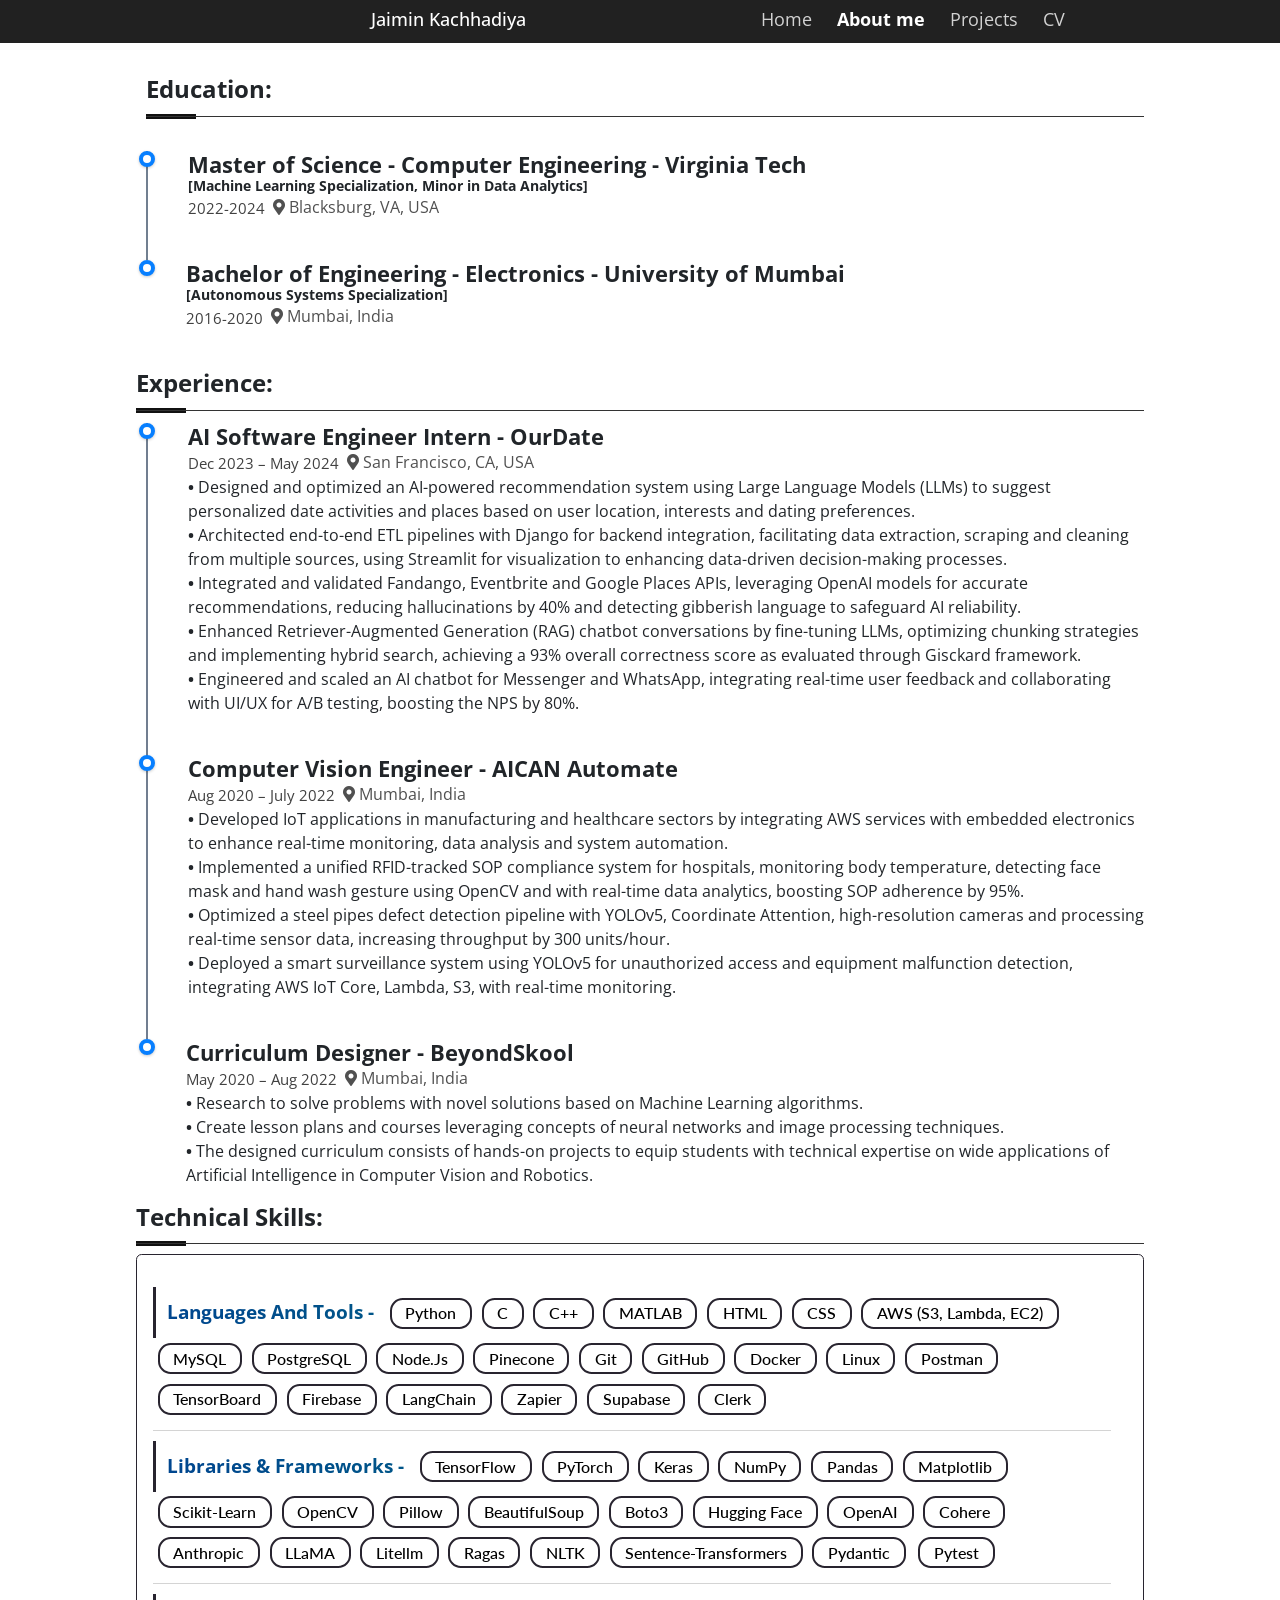
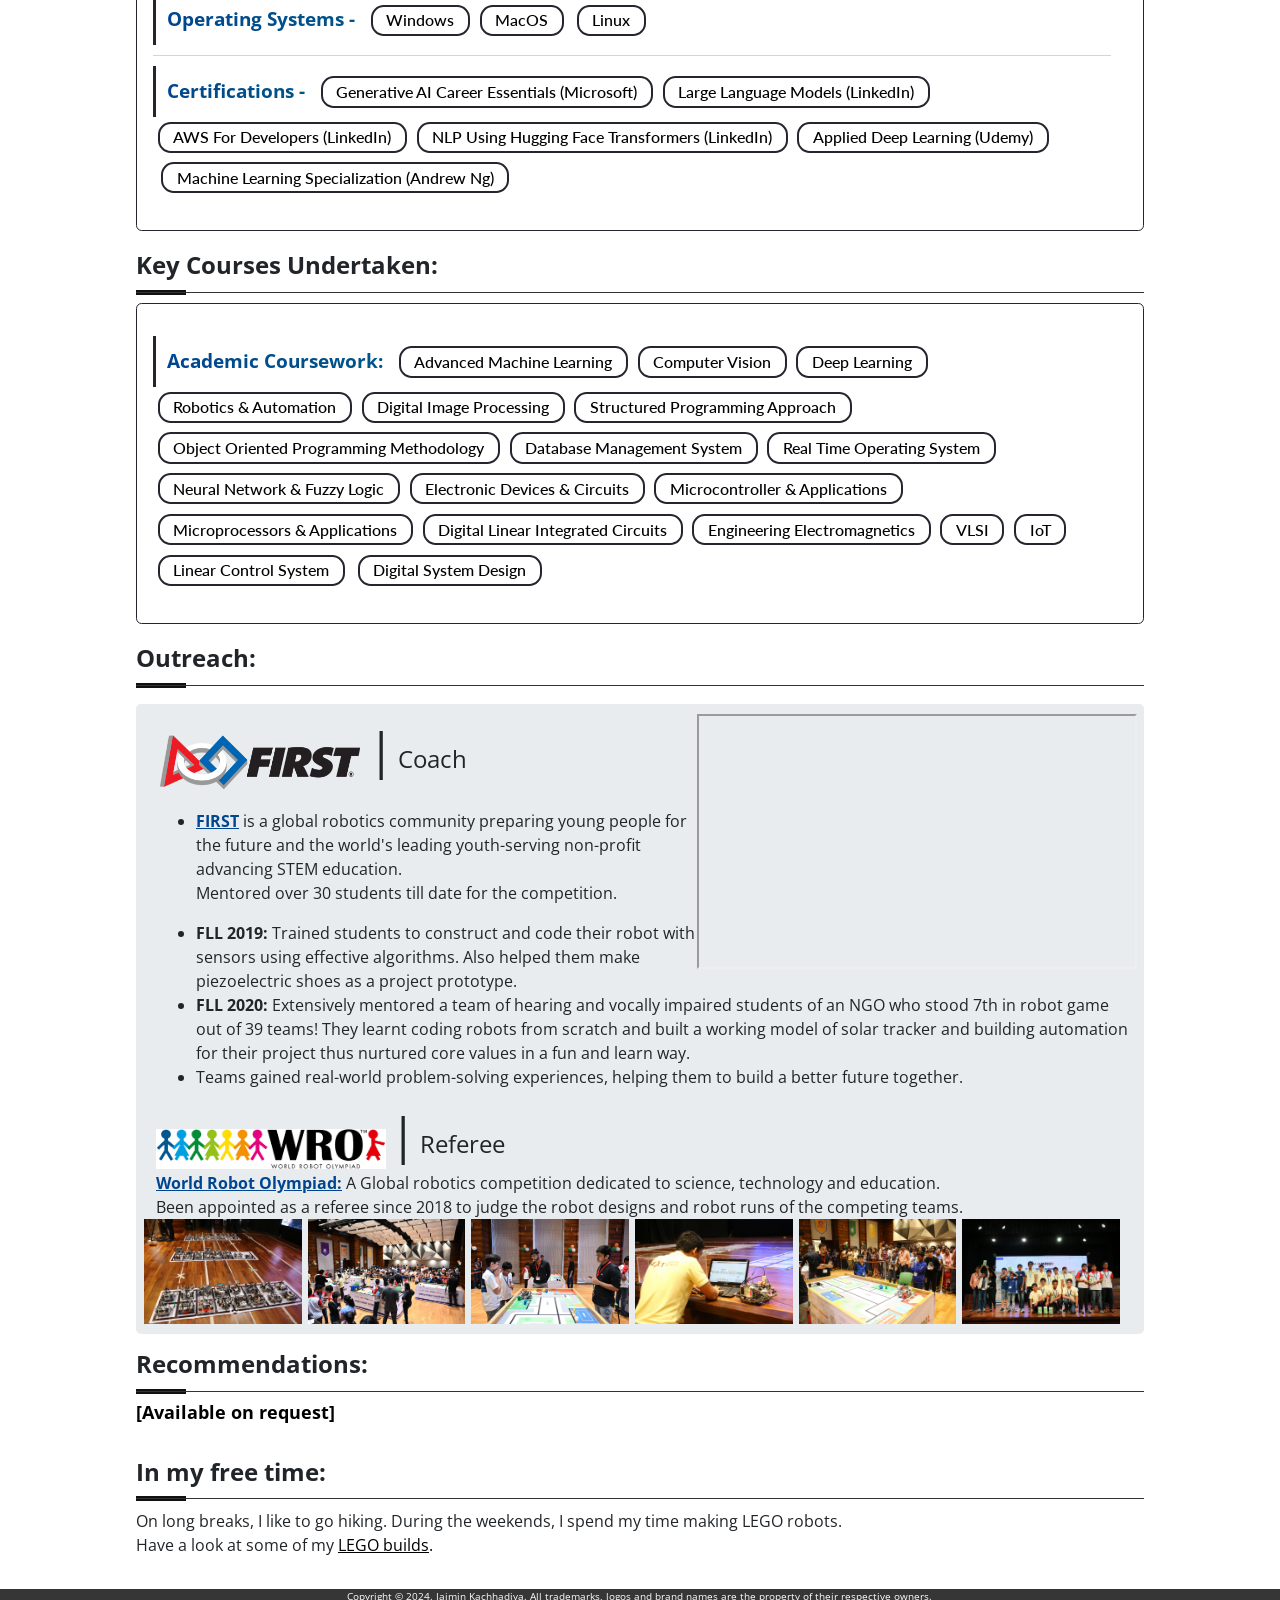
==== commit ef6ad393: "Update" ====
--- a/aboutme.html
+++ b/aboutme.html
@@ -372,20 +372,14 @@
               
             </li>                                                                   
             <li>
-              <h2 class="title">Bachelor of Engineering - Electronics - DJSCOE, Mumbai University</h2>
+              <h2 class="title">Bachelor of Engineering - Electronics - University of Mumbai</h2>
               <h3 style="font-size: 0.9em;">[Autonomous Systems Specialization]</h3>
               <div class="information">
                 <br>
                 <span class="location"> 2016-2020 </span>&nbsp;&nbsp; <i class="fas fa-map-marker-alt"></i>&nbsp;Mumbai, India
               </div>
             </li>
-            <li>
-              <h2 class="title">High School - Computer Science Major - Thakur College of Science</h2>
-              <div class="information">
-                <span class="location"> 2014-2016</span>&nbsp;&nbsp;<i class="fas fa-map-marker-alt"></i>&nbsp;Mumbai, India
-              </div>
-              
-            </li>
+         
             <br>
             
           </ul>
